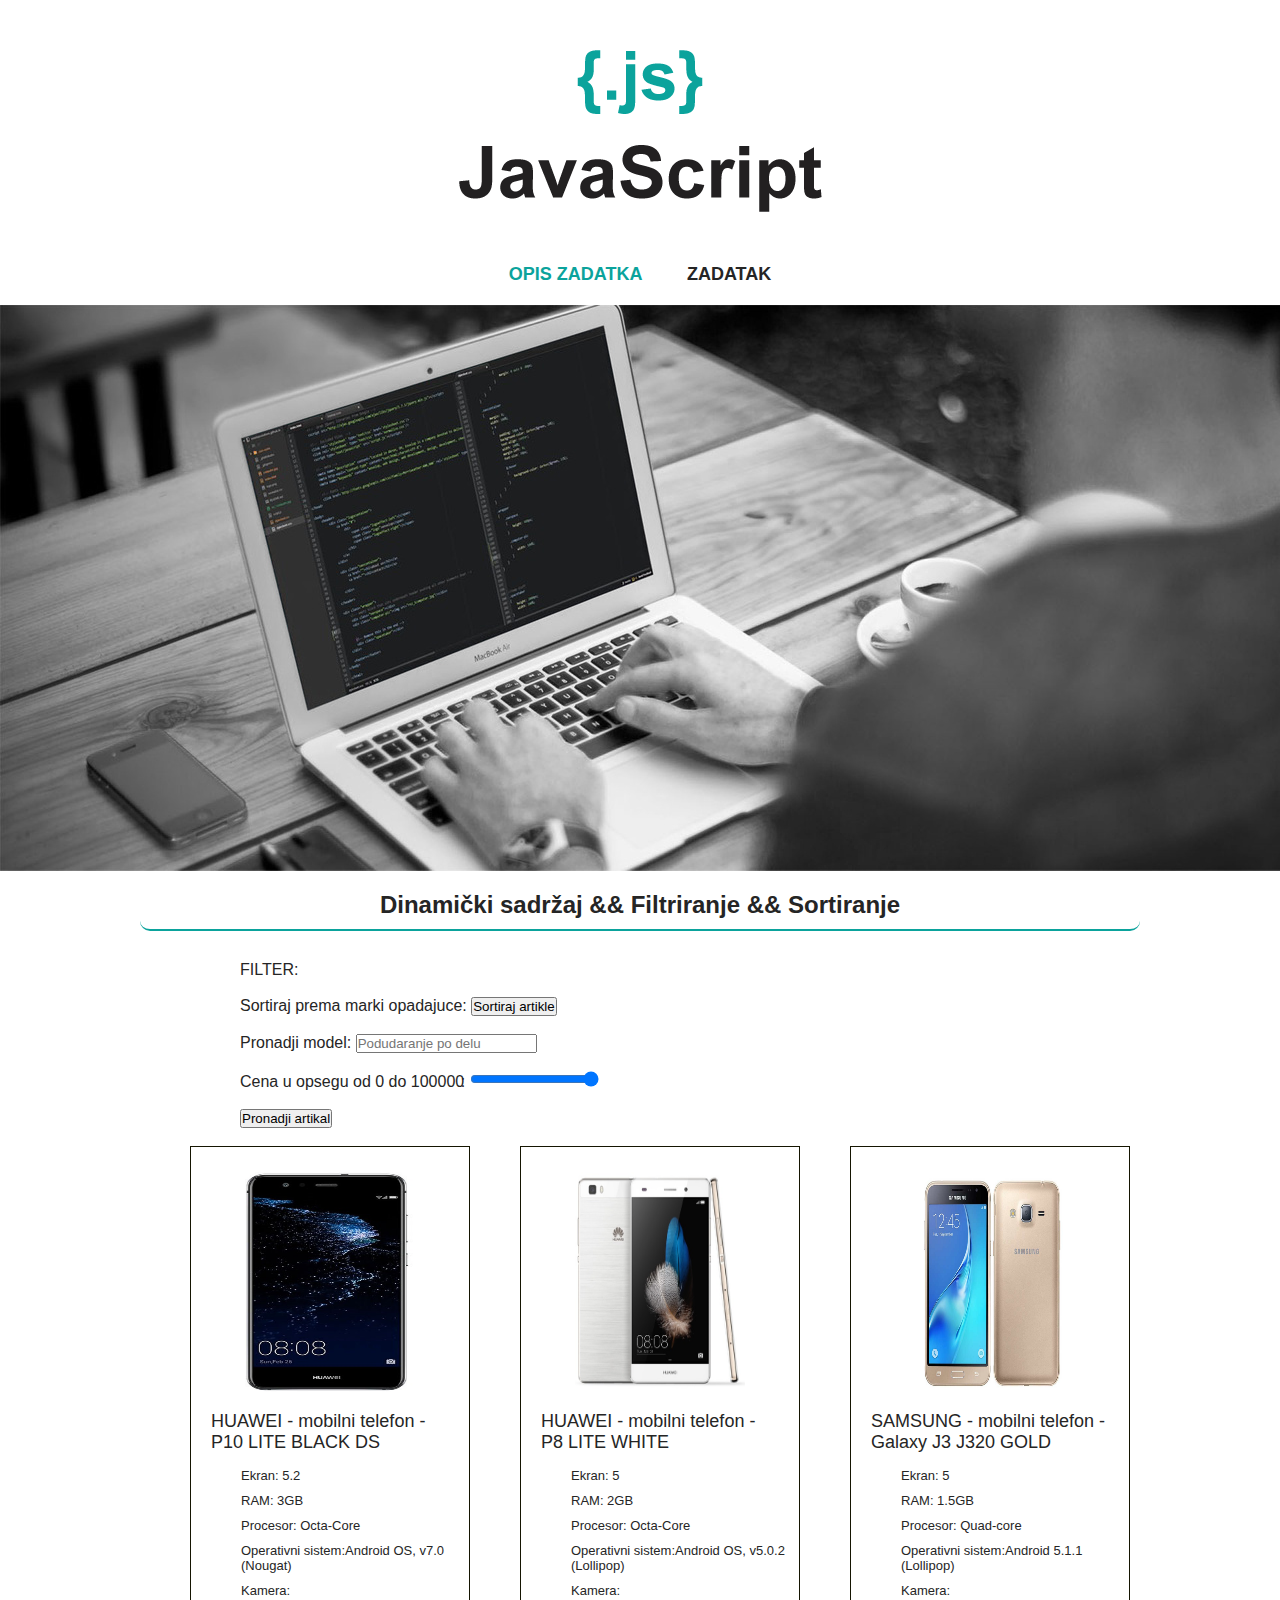
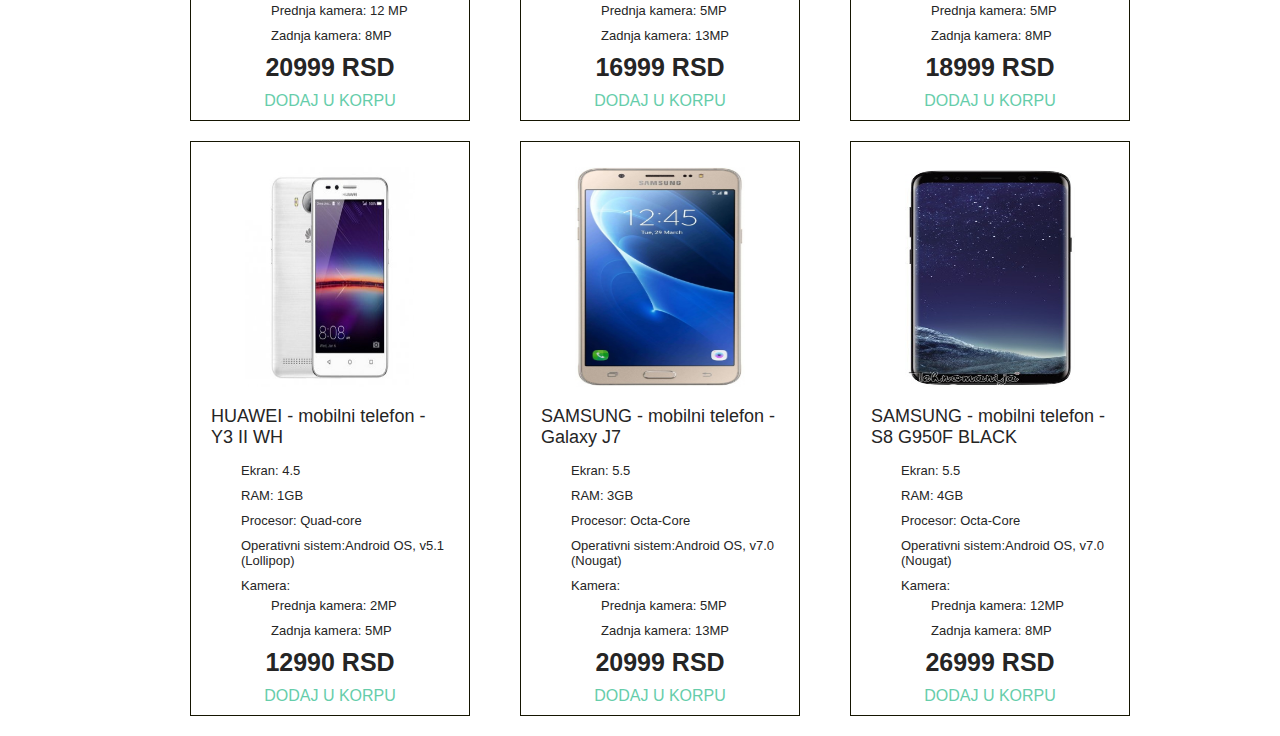
==== zadatak.html @ dff8338c "Add files via upload" ====
<!DOCTYPE html>
<html>

<head>
	<title>Web programiranje 2</title>
	<meta charset="utf-8" />
	<link href="assets/css/stil.css" rel="stylesheet" type="text/css" />
	<meta name="author" content="Danijela Nikitin" />
</head>

<body>
	<div class="region" id="logo">
		<a href="index.html"><img src="assets/images/logo.png" alt="Logo" /></a>
	</div>
	<div class="region">
		<ul id="navigacija">
			<li class="aktivan"><a href="index.html">Opis zadatka</a></li>
			<li><a href="zadatak.html">Zadatak</a></li>
		</ul>
	</div>
	<div id="slika">
		
	</div>
	<div class="cistac"></div>
	<div class="okvir">
		<h2>Dinamički sadržaj && Filtriranje && Sortiranje</h2>
		<div id="filtriranjeSortiranje">
			<div class="centar">
				<p>FILTER:</p><br />
				<div id="filteri">
					<!-- Filtriranje -->
					<div id="filtriranje">
						<label for="sortMarka">Sortiraj prema marki opadajuce: </label>
						<input type="button" name="dugme" id="sortMarka" value="Sortiraj artikle" /><br /><br />
						<form action="" method="">
							<label for="tbNaslov">Pronadji model: </label>
							<input type="text" id="tbDeoModel" name="tbDeoModel" placeholder="Podudaranje po delu" />
						</form><br />
						<form action="" method="">
							<label for="rnCena">Cena u opsegu od 0 do <span id="cenaIzbor">100000</span>: </label>
							<input type="range" min="0" max="100000" value="100000" id="rnCena" /><br /><br />
							<input type="button" name="dugme" id="btnCena" value="Pronadji artikal" /><br /><br />
						</form>
					</div>
				</div>
				<div class="cistac"></div>
			</div>
		</div>
		<div id="artikli">
			<div class="blok">
				<img src="assets/images/huaweiP10.jpg" alt="" />
				<h3>Marka - Tip proizvoda - Model</h3>
				<ul>
					<li>Ekran: ____</li>
					<li>RAM: ____</li>
					<li>Procesor: ____</li>
					<li>Operativni sistem: ____</li>
					<li>Kamera:
						<ul>
							<li>Prednja kamera: ____</li>
							<li>Zadnja kamera: ____</li>
						</ul>
					</li>

				</ul>
				<h4>14.999 RSD</h4>
				<a class="korpaText" href="#" data-id="___">DODAJ U KORPU</a>
			</div>
		</div>
	</div>
	<div class="cistac"></div>
	</div>
	<div class="cistac"></div>
	
	<script type="text/javascript" src="assets/js/main.js"></script>
</body>

</html>
---- assets/css/stil.css ----
*{
	margin:0px;
	padding:0px;
	box-sizing:border-box;
}
body{
	font-family:Arial;
	color:#252525;
}
ul{
	list-style-type:none;
}
a{
	text-decoration:none;
	color:#252525;
}
.region{	
	width:100%;
	text-align:center;
	padding:20px 0px;
}
#navigacija li {
	display: inline;
	padding:0px 20px;
}
#navigacija li a {
	color: #252525;
	display: inline-block;
	font-size: 18px;
	font-weight:900;
	text-transform: uppercase;
}
#navigacija li a:hover, #navigacija li.aktivan a {
	color: #0ba39c;
}
#slika{
	background:url("../images/cover.jpg") no-repeat;
	background-size: cover;
	height:566px;
	position:relative;
}
.cistac{
	clear:both;
}
#tekst{
	width:490px;
	position:absolute;
	top:10%;
	right:5%;
}
#tekst h1 {
	background: #fff;
	color: #252525;
	display: inline-block;
	font-size: 20px;
	font-weight: bold;
	padding:16px;
	margin-bottom: 7px;
	text-transform: uppercase;
}
#tekst span {
	background: #252525;
	color: #fff;
	display: inline-block;
	font-size: 20px;
	margin: 5px 0px;
	padding: 18px;
}
#tekst span.st {
	background: #0ba39c;
	color: #fff;
	display: inline-block;
	font-size: 16px;
	margin: 5px 0px;
	padding: 25px;
	text-align: center;
	text-transform: uppercase;
}
#tekst h1, #tekst span{
	border-radius: 10px;
}
.region h2, .centar h1
{
	background:#252525;
	color:#fff;
	padding:10px;
	display:inline-block;
	font-size:24px;
	text-transform: uppercase;
	margin:10px 0px;
	letter-spacing:2px;
}
.okvir{
	width:1000px;
	margin:20px auto;
	
}
.okvir h2{
	text-align: center;
	margin-bottom: 30px;
	border-bottom: 2px solid #0ba39c;
	padding-bottom: 10px;
	border-radius:0px 0px 10px 10px;
}
#futer{
	width:100%;
	background:#252525;
	padding:40px 0px;
	text-align:center;
	color:#fff;
	font-weight:bold;
}
#futer img
{
	margin-top:20px;
	width:100px;
	height:100px;
}
/* stranica zadatak.html*/
.sadrzaj{
	width:960px;
	margin: 0px auto;
	border: 1px solid #0ba39c;
	padding:20px 0px;
	border-radius: 10px;
	margin-bottom: 20px;
}
.sadrzaj table{
	width:400px;
	margin:20px auto;
	text-align: left;
}
.sadrzaj table td{
	padding:7px 0px;
}
.sadrzaj input[type="text"], .sadrzaj input[type="button"], .sadrzaj select, .sadrzaj textarea{
	width:200px;
	border-radius: 5px;
	padding: 5px;
}
.sadrzaj input[type="button"]{
	background: #0ba39c;
	border:none;
	padding:5px 0px;
	font-weight:bold;
}
.sadrzaj span{
	color:#ff0000;
	display: none;
}

/* Vezba 3 */
#proizvodi, #filtriranjeSortiranje {
	width: 80%;
	margin: 0px auto;
}

.proizvod {
	font-size: 15px;
	padding: 20px;
	margin-bottom: 20px;
	box-shadow: 3px 3px 3px #ccc;
	border: 1px solid #ccc;
}
.proizvod h3 {
	text-align: center;
	margin-bottom: 10px;
}
.proizvod img {
	max-width: 100%;
}
.proizvod_futer {
	display: flex;
	margin: 20px 0px;
	justify-content: space-between;
}
.komentari p {
	font-size: 13px;
	margin: 10px 0px;
}
#sortiraj, .proizvod_futer button {
	background-color: #0ba39c;
	padding: 5px 10px;
	border: none;
	color:#fff;
}
#divRobneMarke {
	margin:20px 0px;
}
#divRobneMarke select {
	padding: 5px;
	border-radius: 5px;
}
#zadatak li{
	margin-bottom: 20px;
}

/* Vezba 4 */

#artikli{
	width: inherit;
}

.blok ul{
	margin-left:30px;
	text-align:left;
	width:90%;
}
.blok ul li{
	padding:5px 0px;
	font-size:13px;
	font-weight: 100;
}

.blok img{
	width:170px;
	height:220px;
	margin-top:15px;
	margin-bottom:15px;
}
.blok .slikaKorpa img{
	margin:0px;
}
.check{
	text-align:left;
}

.blok h3{
	font-size:18px;
	font-weight: 300;
	margin-bottom:10px;
	text-align:left;
}
.blok h4{
	font-size:25px;
	font-weight: 900;
	margin-bottom:10px;
}
.blok p
{
	text-align: center;
	margin-top:5px;
	margin-bottom:5px;
	font-size:14px;
	color:#66cdaa;
	text-transform: uppercase;
	font-weight: 500;
}
#artikli .blok
{
	width:28%;
	margin-left:5%;
	float:left;
	border:1px solid #151501;
	margin-bottom: 20px;
	padding:10px 20px;
	box-sizing: border-box;
	text-align:center;
}
.slikaKorpa img
{
	width:15px
}
.korpaText
{
	text-align:left;
	cursor: pointer;
	color:#66cdaa;
}
#cenaIzbor {
	width:50px;
	display:inline-block;
}
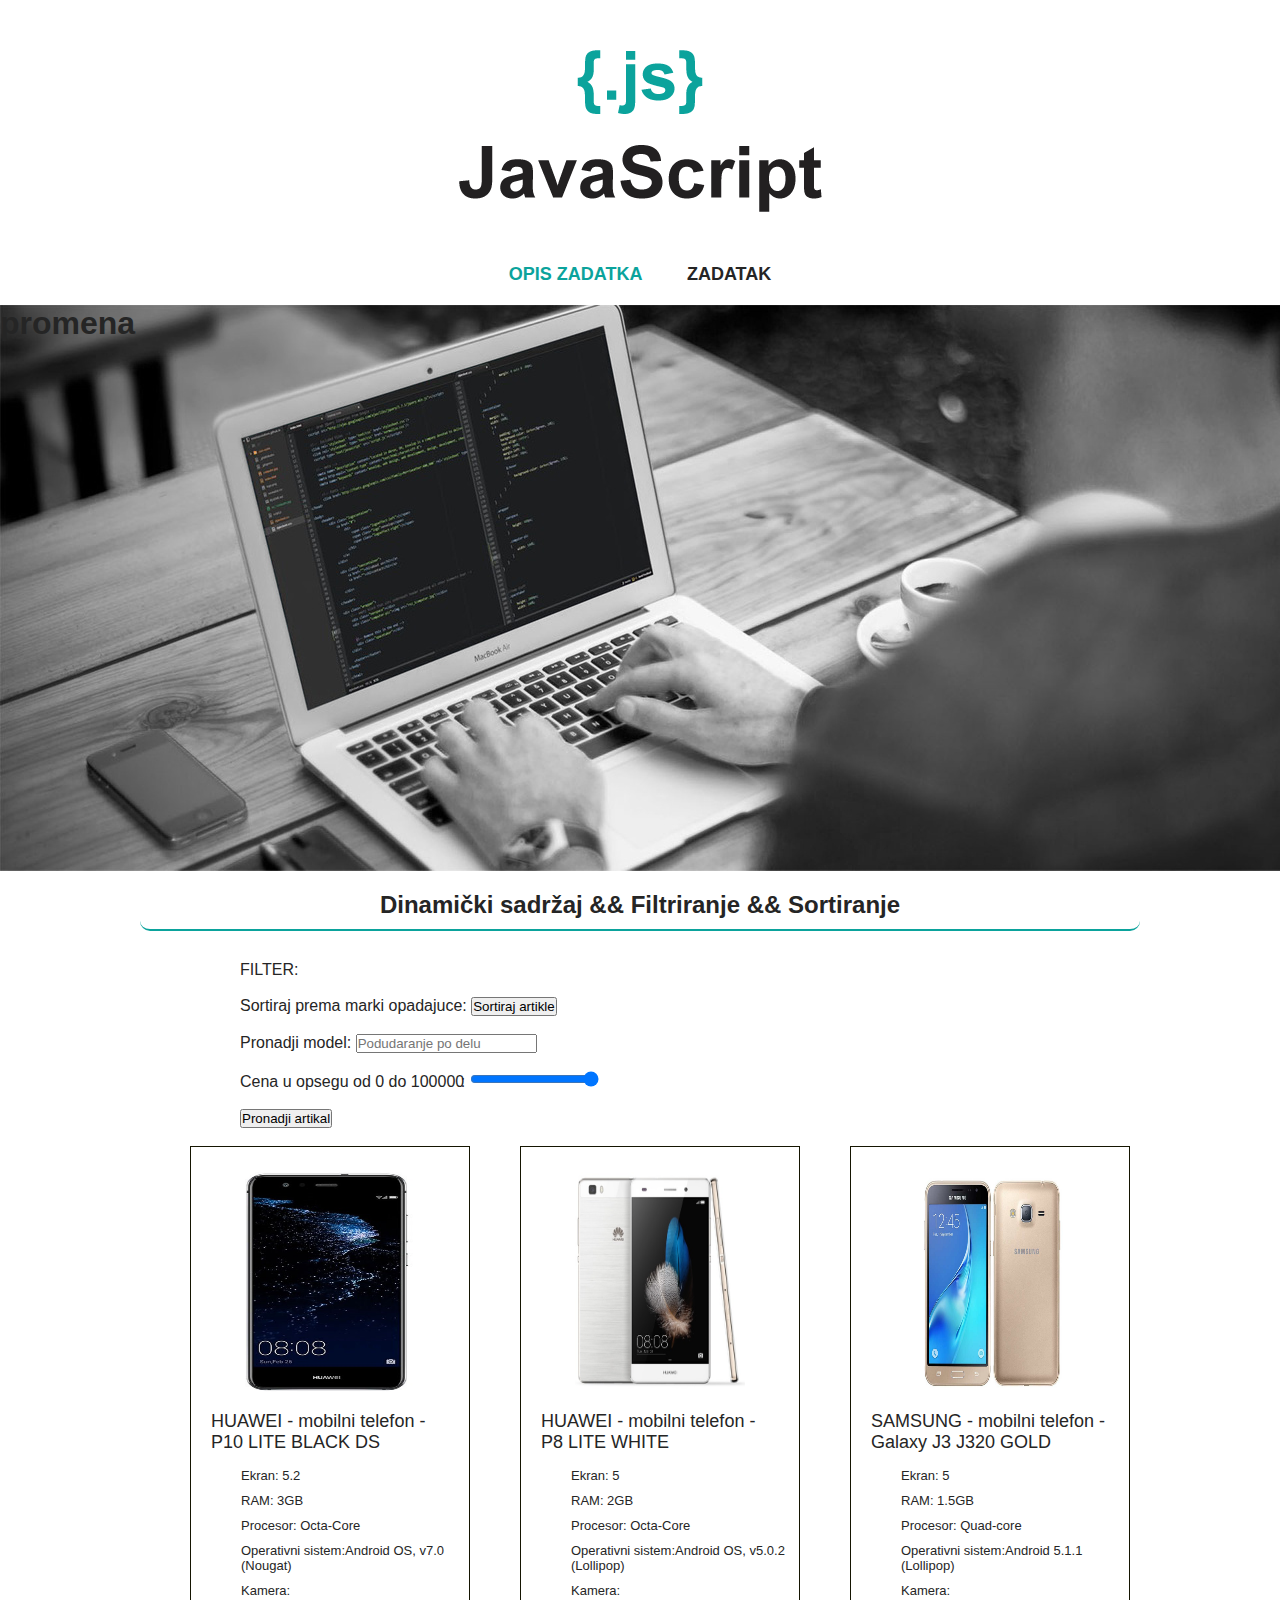
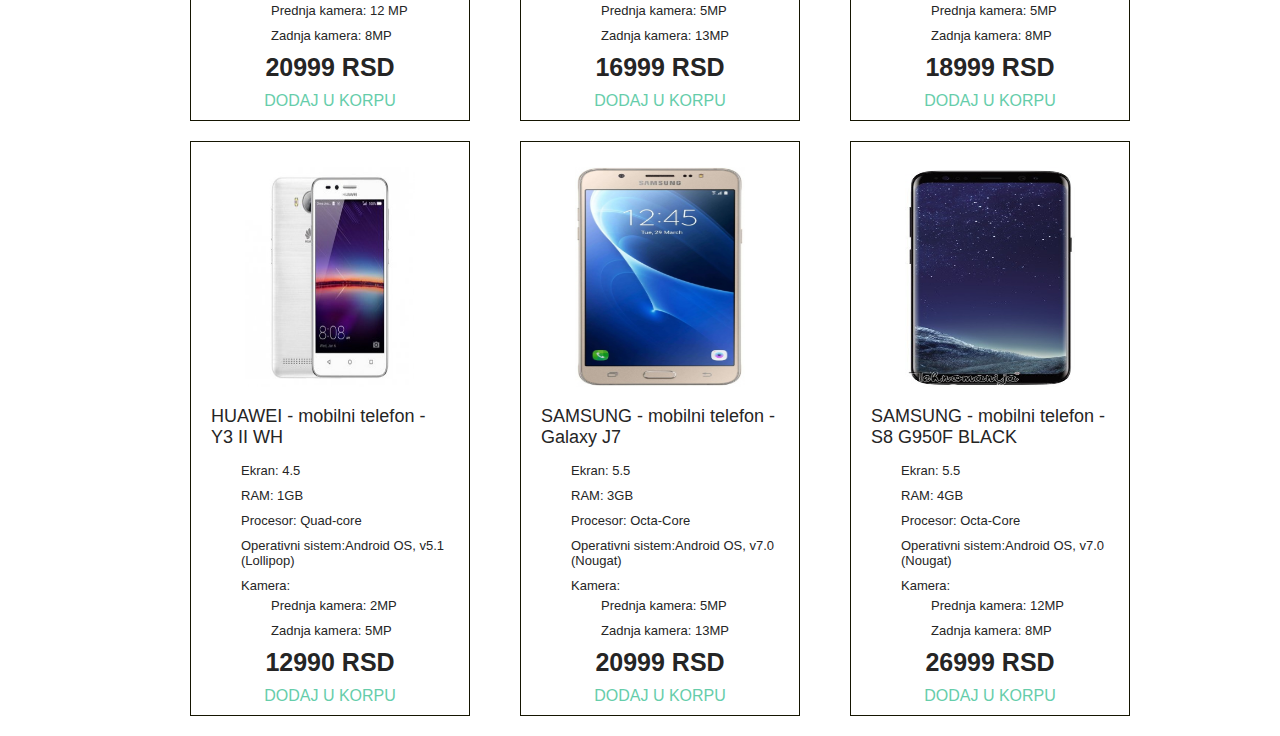
==== commit 771ed64e: "prvi" ====
--- a/zadatak.html
+++ b/zadatak.html
@@ -19,7 +19,7 @@
 		</ul>
 	</div>
 	<div id="slika">
-		
+	<h1>promena</h1>
 	</div>
 	<div class="cistac"></div>
 	<div class="okvir">
